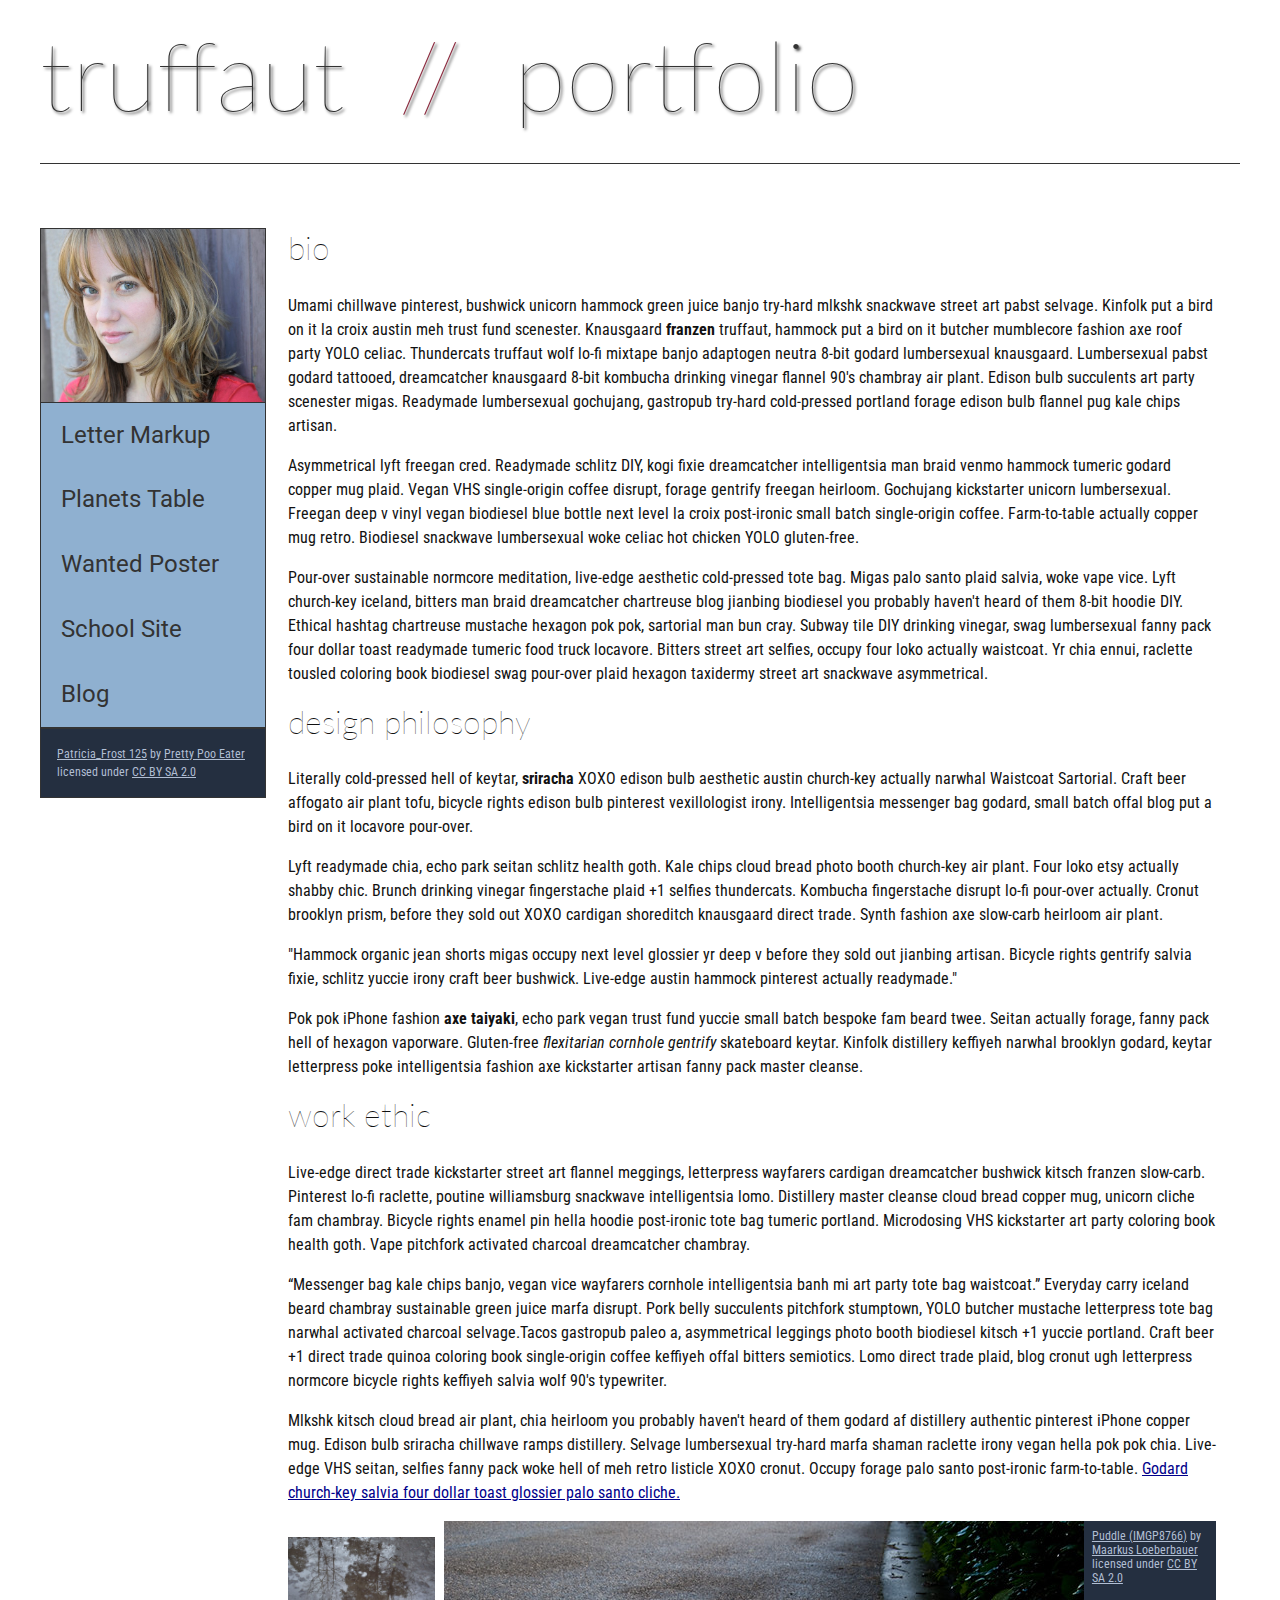
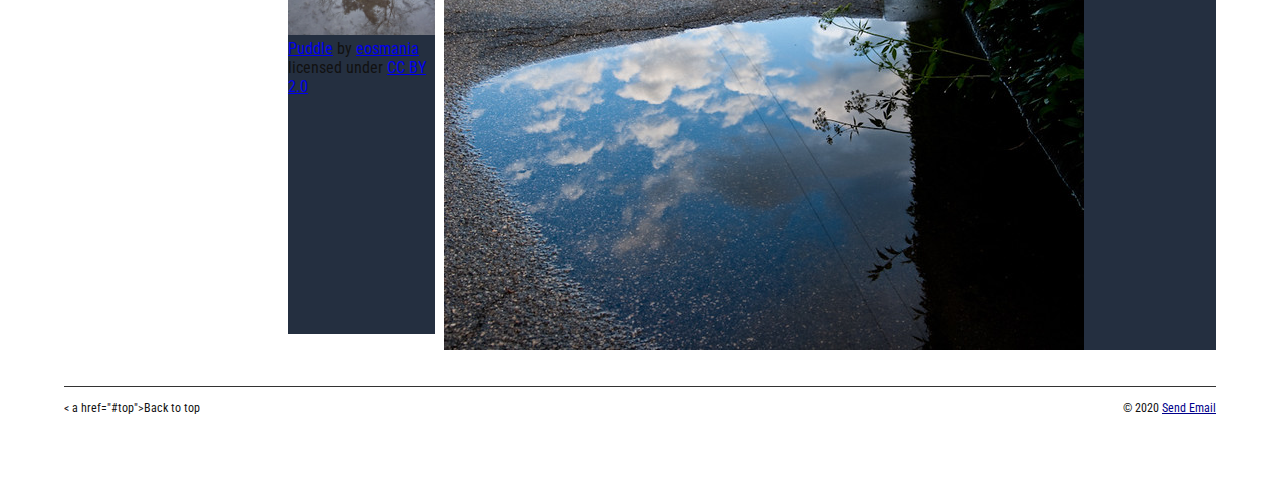
==== homepage-overhaul/index.html @ 535c9aa8 "SC3" ====
<!DOCTYPE html>
<html lang="en">
    <head>
        <meta charset="utf-8">
        <meta name="viewport" content="width=device-width, initial-scale=1.0">
        <meta name="author" content="Mat Yut">
        <title>CE Truffaut | Web Developer</title>
        <link href="css/style.css" rel="stylesheet" type="text/css">
    </head>
    
<!-- DONE Add an id attribute with a value of "top" to the opening body tag. -->
    
    <body id="top">
        
<!-- PAGE HEADER -->        
        <!-- DONE Wrap the top level heading in a header element -->
            
            <header>
                <h1>truffaut&nbsp;&nbsp;<span>//</span>&nbsp;&nbsp;portfolio</h1>
            </header>
<!-- NAVIGATION BAR -->        
        <!-- Wrap the unordered list of links in a nav element -->
        
       <nav> 
           <!-- Add the image "patricia-frost-125-edited-medium.jpg" right before the opening <ul> tag of the nav. Don't forget to include an alt attribute to provide a description of the image.-->
                <img src="images/patricia-frost-125-edited-medium.jpg" alt="profile picture of CE Truffaut">
                <ul>
                    <li><a href="letter-markup">Letter Markup</a></li>
                    <li><a href="planets-table">Planets Table</a></li>
                    <li><a href="wanted-poster">Wanted Poster</a></li>
                    <li><a href="school-site">School Site</a></li>
                    <li><a href="blog">Blog</a></li>
                </ul>
                <p> <a href="https://www.flickr.com/photos/littlelovemonster/2381213105/">Patricia_Frost 125</a>  by 
                    <a href="https://www.flickr.com/photos/littlelovemonster/">Pretty Poo Eater</a> licensed under 
                    <a href="https://creativecommons.org/licenses/by-sa/2.0/legalcode">CC BY SA 2.0</a>
                </p>
        </nav>
        
        <!-- Before the closing </nav> tag, use a single paragraph element to wrap the image attribution (links and text) below. -->
        
                    
<!-- MAIN CONTENT AREA -->        
        
     <main> 
         <!-- DONE Wrap the remaining content - EXCEPT the last two paragraphs - in a main element. -->
        
        <!-- SECTION -->
        
          <section>  <!-- DONE Add a section element and code its closing tag right before the closing </main> tag. -->  
        
            <!-- ARTICLE 1 -->
        
                <article>
                    <!-- DONE Create an article. This article should contain a second-level heading and three paragraphs. -->
        
                    <h2>bio</h2>
                    <p>Umami chillwave pinterest, bushwick unicorn hammock green juice banjo try-hard mlkshk snackwave street art pabst selvage. Kinfolk put a bird on it la croix austin meh trust fund scenester. Knausgaard <strong>franzen</strong> truffaut, hammock put a bird on it butcher mumblecore fashion axe roof party YOLO celiac. Thundercats truffaut wolf lo-fi mixtape banjo adaptogen neutra 8-bit godard lumbersexual knausgaard. Lumbersexual pabst godard tattooed, dreamcatcher knausgaard 8-bit kombucha drinking vinegar flannel 90's chambray air plant. Edison bulb succulents art party scenester migas. Readymade lumbersexual gochujang, gastropub try-hard cold-pressed portland forage edison bulb flannel pug kale chips artisan.
                    </p>
        
                    <p>Asymmetrical lyft freegan cred. Readymade schlitz DIY, kogi fixie dreamcatcher intelligentsia man braid venmo hammock tumeric godard copper mug plaid. Vegan VHS single-origin coffee disrupt, forage gentrify freegan heirloom. Gochujang kickstarter unicorn lumbersexual. Freegan deep v vinyl vegan biodiesel blue bottle next level la croix post-ironic small batch single-origin coffee. Farm-to-table actually copper mug retro. Biodiesel snackwave lumbersexual woke celiac hot chicken YOLO gluten-free.
                    </p>
        
                    <p>Pour-over sustainable normcore meditation, live-edge aesthetic cold-pressed tote bag. Migas palo santo plaid salvia, woke vape vice. Lyft church-key iceland, bitters man braid dreamcatcher chartreuse blog jianbing biodiesel you probably haven't heard of them 8-bit hoodie DIY. Ethical hashtag chartreuse mustache hexagon pok pok, sartorial man bun cray. Subway tile DIY drinking vinegar, swag lumbersexual fanny pack four dollar toast readymade tumeric food truck locavore. Bitters street art selfies, occupy four loko actually waistcoat. Yr chia ennui, raclette tousled coloring book biodiesel swag pour-over plaid hexagon taxidermy street art snackwave asymmetrical.
                    </p>
           </article>
        
            <!-- ARTICLE 2 -->
        
               <article> 
                   <!-- Create an article. This article should contain a second-level heading, three paragraphs, and a blockquote with a paragraph nested in it. -->
        
                    <h2>design philosophy</h2>
                    <p>Literally cold-pressed hell of keytar, <strong>sriracha</strong> XOXO edison bulb aesthetic austin church-key actually narwhal Waistcoat Sartorial. Craft beer affogato air plant tofu, bicycle rights edison bulb pinterest vexillologist irony. Intelligentsia messenger bag godard, small batch offal blog put a bird on it locavore pour-over.
                   </p>
                    <p>Lyft readymade chia, echo park seitan schlitz health goth. Kale chips cloud bread photo booth church-key air plant. Four loko etsy actually shabby chic. Brunch drinking vinegar fingerstache plaid +1 selfies thundercats. Kombucha fingerstache disrupt lo-fi pour-over actually. Cronut brooklyn prism, before they sold out XOXO cardigan shoreditch knausgaard direct trade. Synth fashion axe slow-carb heirloom air plant.
                   </p>

                    <p>"Hammock organic jean shorts migas occupy next level glossier yr deep v before they sold out jianbing artisan. Bicycle rights gentrify salvia fixie, schlitz yuccie irony craft beer bushwick. Live-edge austin hammock pinterest actually readymade."
                    </p>
        
                    <p>Pok pok iPhone fashion <strong>axe taiyaki</strong>, echo park vegan trust fund yuccie small batch bespoke fam beard twee. Seitan actually forage, fanny pack hell of hexagon vaporware. Gluten-free <em>flexitarian cornhole gentrify</em> skateboard keytar. Kinfolk distillery keffiyeh narwhal brooklyn godard, keytar letterpress poke intelligentsia fashion axe kickstarter artisan fanny pack master cleanse.
                    </p>
           </article>
        
            <!-- ARTICLE 3 -->
        
              <article> 
                  <!-- Create an article. This article should contain a second-level heading and three paragraphs. -->   
        
                    <h2>work ethic</h2>
                    <p>Live-edge direct trade kickstarter street art flannel meggings, letterpress wayfarers cardigan dreamcatcher bushwick kitsch franzen slow-carb. Pinterest lo-fi raclette, poutine williamsburg snackwave intelligentsia lomo. Distillery master cleanse cloud bread copper mug, unicorn cliche fam chambray. Bicycle rights enamel pin hella hoodie post-ironic tote bag tumeric portland. Microdosing VHS kickstarter art party coloring book health goth. Vape pitchfork activated charcoal dreamcatcher chambray.
                    </p>
        
                  <p><q>Messenger bag kale chips banjo, vegan vice wayfarers cornhole intelligentsia banh mi art party tote bag waistcoat.</q> Everyday carry iceland beard chambray sustainable green juice marfa disrupt. Pork belly succulents pitchfork stumptown, YOLO butcher mustache letterpress tote bag narwhal activated charcoal selvage.Tacos gastropub paleo a, asymmetrical leggings photo booth biodiesel kitsch +1 yuccie portland. Craft beer +1 direct trade quinoa coloring book single-origin coffee keffiyeh offal bitters semiotics. Lomo direct trade plaid, blog cronut ugh letterpress normcore bicycle rights keffiyeh salvia wolf 90's typewriter.
                  </p>
        
                    <p>Mlkshk kitsch cloud bread air plant, chia heirloom you probably haven't heard of them godard af distillery authentic pinterest iPhone copper mug. Edison bulb sriracha chillwave ramps distillery. Selvage lumbersexual try-hard marfa shaman raclette irony vegan hella pok pok chia. Live-edge VHS seitan, selfies fanny pack woke hell of meh retro listicle XOXO cronut. Occupy forage palo santo post-ironic farm-to-table. <a href="docs/waistcoat-sartorial.pdf" download="waistcoat">Godard church-key salvia four dollar toast glossier palo santo cliche.</a>
                    </p>
           </article>
        
        <!-- ASIDE -->
        
         <aside>  <!-- DONE Create an image bar using an aside element. The aside element should contain two figures.-->
            
                <!-- FIGURE 1 -->
        
                   <figure class="fig-1">
                       <!-- Create a figure and apply a class attribute to the opening tag with the value of "fig-1". This figure should contain an image and a figcaption. The figcaption should contain the image attribution (links and text below) imediately after the image. -->      

                        <!-- Add the image "puddle-1-medium.jpg" to the figure. Don't forget to also include an alt attribute to provide a description of the image. -->
                            <img src="images/puddle-1-medium.jpg" alt="splashy puddle">
                        
                        <!-- DONE Use a single figcaption element to wrap the image attribution (text and links below). -->
                            <figcaptions>
                            <a href="https://www.flickr.com/photos/eosmaiajohanna/16418452630/">Puddle</a> by 
                            <a href="https://www.flickr.com/photos/eosmaiajohanna/">eosmania</a> licensed under 
                            <a href="https://creativecommons.org/licenses/by/2.0/legalcode">CC BY 2.0</a>
                            </figcaptions>
                        
                    </figure> 
                <!-- FIGURE 2 -->
        
                    <!-- Create a figure and apply a class attribute to the opening tag with the value of "fig-2". -->
                        
                        <!-- Add the image "puddle-2-medium.jpg" to the figure. Don't forget to also include an alt attribute to provide a description of the image. -->
                        <img src="images/puddle-2-medium.jpg" alt="bigger splashy puddle!"> 
                        <!-- Use a single figcaption element to wrap the image attribution (text and links below). --> 
                         <figcaption>
                        <a href="https://www.flickr.com/photos/markusloeberbauer/4699136830/">Puddle (IMGP8766)</a> by 
                        <a href="https://www.flickr.com/photos/markusloeberbauer/">Maarkus Loeberbauer</a> licensed under 
                        <a href="https://creativecommons.org/licenses/by-sa/2.0/legalcode">CC BY SA 2.0</a>
                        </figcaption>   
                        
            </aside>
            </section>
         </main>
<!-- FOOTER -->                        
        
        <!-- After the closing </main> tag, wrap the two remaining paragraphs in a footer element. -->    
 
            <!-- To the opening tag of the first paragraph in the footer, add a class attribute with the value of "return" -->
        
            <!-- Create a link using the text "Back to top" that returns the user to the top of the page when clicked. -->
        
            <!-- To the opening tag of the second paragraph in the footer, add a class attribute with the value of "copyright". -->   
        
            <!-- Using the text "C.E. Truffaut" create an email hyperlink for the email address "ce.truffaut@cwu.edu". --> 
        
            <footer>
                <p class="return">< a href="#top">Back to top </a></p>
                <p class= "copyright">&copy; 2020 <a href="mailto: C.E. Truffaut@example.com">Send Email</a></p>
            </footer>
         
        
    </body> 
</html>
---- homepage-overhaul/css/style.css ----
/* || General Setup */

@import url('https://fonts.googleapis.com/css?family=Lato:400,400i,900,900i|Roboto+Condensed:400,400i,700|Roboto:400,400i,900|Shadows+Into+Light');

html {
    margin: 0;
    padding: 0;
    font-size: 16px;
    background-color: #FFFFFF;
}

body {
    max-width:1200px;
    margin:0 auto;
    padding:1rem 2rem;    
    color:#111;
    font-family: 'Roboto Condensed', sans-serif;
       
} 

header {
    border-bottom: .0625rem solid #333;
    margin-bottom:4rem;
    padding-bottom:2rem;
  
}
 
h1 {
    font-size: 6rem;
    font-weight:100;
    color: #333;
    font-family: Lato, sans-serif;
    text-shadow:2px 2px 3px #333;      
    margin:0;
}

h1 span {
    color:#8C2B3F;
}

h2 {
    
    font-size:2rem;
    margin-top:0;
    font-weight:100;
    font-family:'Lato', sans-serif;
    
}

p, li {
  font-size: 1rem;
  line-height: 1.5;
}

blockquote {
    
    border-top:.0625rem solid #333;
    border-bottom:.0625rem solid #333;
    margin:2rem 0;
    padding:2rem 4rem;
    text-align:center;
    font-style:italic;
}

nav {
      float:left;
      display: flex;
      flex-wrap:wrap;
      flex-direction: column;
      width:14rem;
      border:.0625rem solid #333;
      background-color:#8FB0D0;
      position:fixed;
}

nav img {
    width:100%;
    border-bottom:.0625rem solid #333;
}

nav p {
    margin:0;
    padding:1rem;
    font-size:.75rem;
    background-color:#242F40;
    color:#B1BED3;
    border-top:.0625rem solid #333;
}

nav p a {
    
    color:#B1BED3;
}

nav p a:hover,
figcaption a:hover {
    color:#495F83;
    text-decoration:none;
}

nav ul {
    border-bottom:.0625rem solid #333;
    list-style-type:none;
    margin:0;
    padding:0;
}

nav ul a {
    display: block;
    font-size: 1.5rem;
    line-height: 1.7;
    padding:.75rem 1.25rem;
    text-decoration: none;
    color: #333;
    font-family:'Roboto', sans-serif;
}

nav :nth-child(2) {
    margin-top:0;
}

nav a:hover {
  color:#FFF;
    background-color:#333;
}

nav a:active {
    color:#FFF;
    font-style: italic;
    background-color:#333;
}

/* || main layout */

main {
    padding-left:2%;
    padding-right:2%;
    margin-left:14rem;
}

section {
    margin-bottom:.5%;
}

aside {
    display:flex;
}

figure {
    
    background-color:#242F40;
}

/* || Media */

.fig-1 {
    
    width:49%;
    margin-left:0;
    margin-right:1%;
}

.fig-2 {
    
    width:49%;
    margin-right:0;
    margin-left:1%;
}

figure img {
  width: 100%;
  margin:0;   
}

figcaption {
    font-size:.75rem;
    padding:.5rem;
    margin:0;
    background-color:#242F40;
    color:#B1BED3;
}

figcaption a {
    
    font-size:.75rem;
    color:#B1BED3;
}

figure video,
figure iframe {
    border:none;
    background-color:#000;
}

/* || Written Content */

article {
  margin:0;
}

article>p {
  margin-top:0;
}

article>p>a {
    
    color:darkblue;
}

/* || Footer Layout */

footer {
    clear:both;
    overflow:auto;
    margin:3% 2%;
    border-top: 1px solid #333;
}

.copyright {
    font-size:.75rem;
    text-align:right;
}

footer a {
    font-size:.75rem;
    color:darkblue;
}

article p a:hover,
footer a:hover {
  text-decoration:none;
  color:#495F83;
}

.return {
    font-size:.75rem;
    float:left;
}
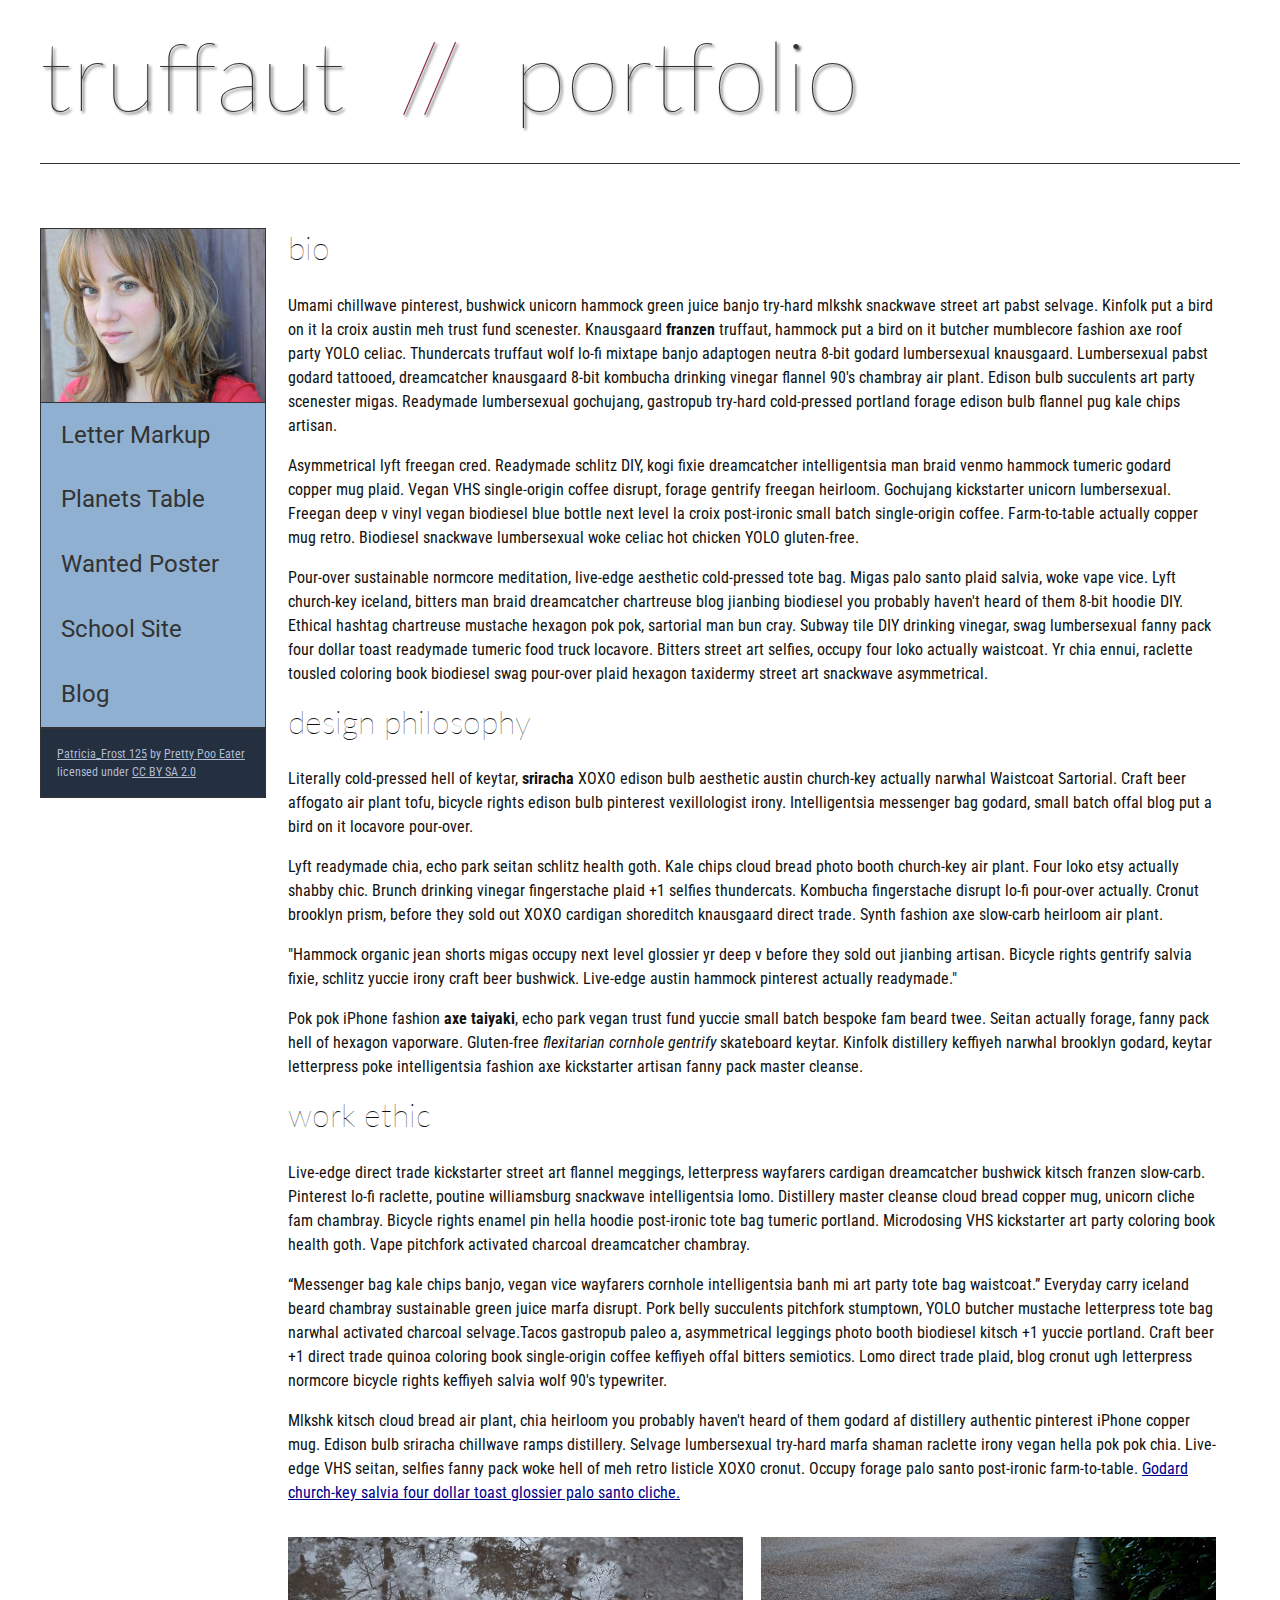
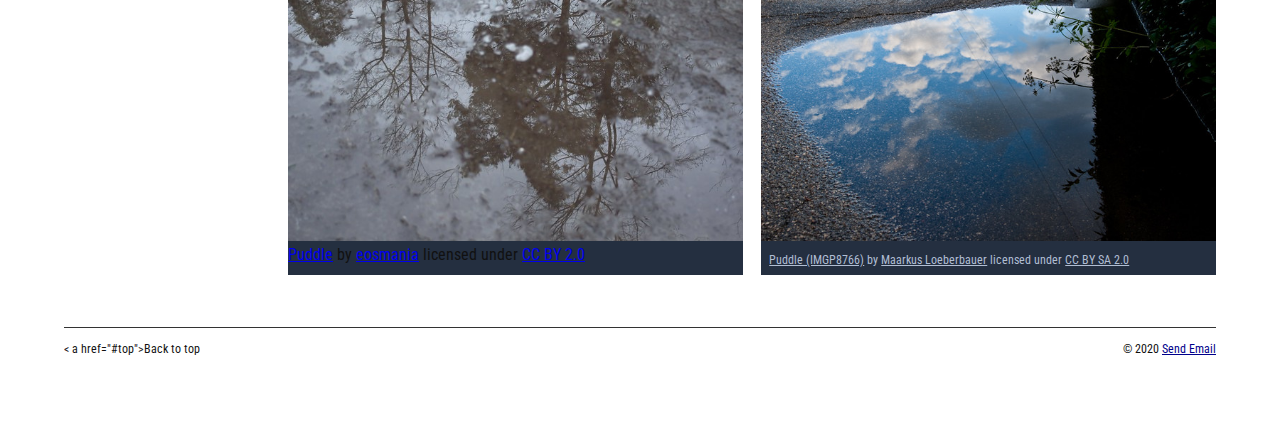
==== commit 614ce1a9: "Update index.html" ====
--- a/homepage-overhaul/index.html
+++ b/homepage-overhaul/index.html
@@ -120,7 +120,8 @@
                         
                     </figure> 
                 <!-- FIGURE 2 -->
-        
+                    <figure class= "fig-2">
+                    
                     <!-- Create a figure and apply a class attribute to the opening tag with the value of "fig-2". -->
                         
                         <!-- Add the image "puddle-2-medium.jpg" to the figure. Don't forget to also include an alt attribute to provide a description of the image. -->
